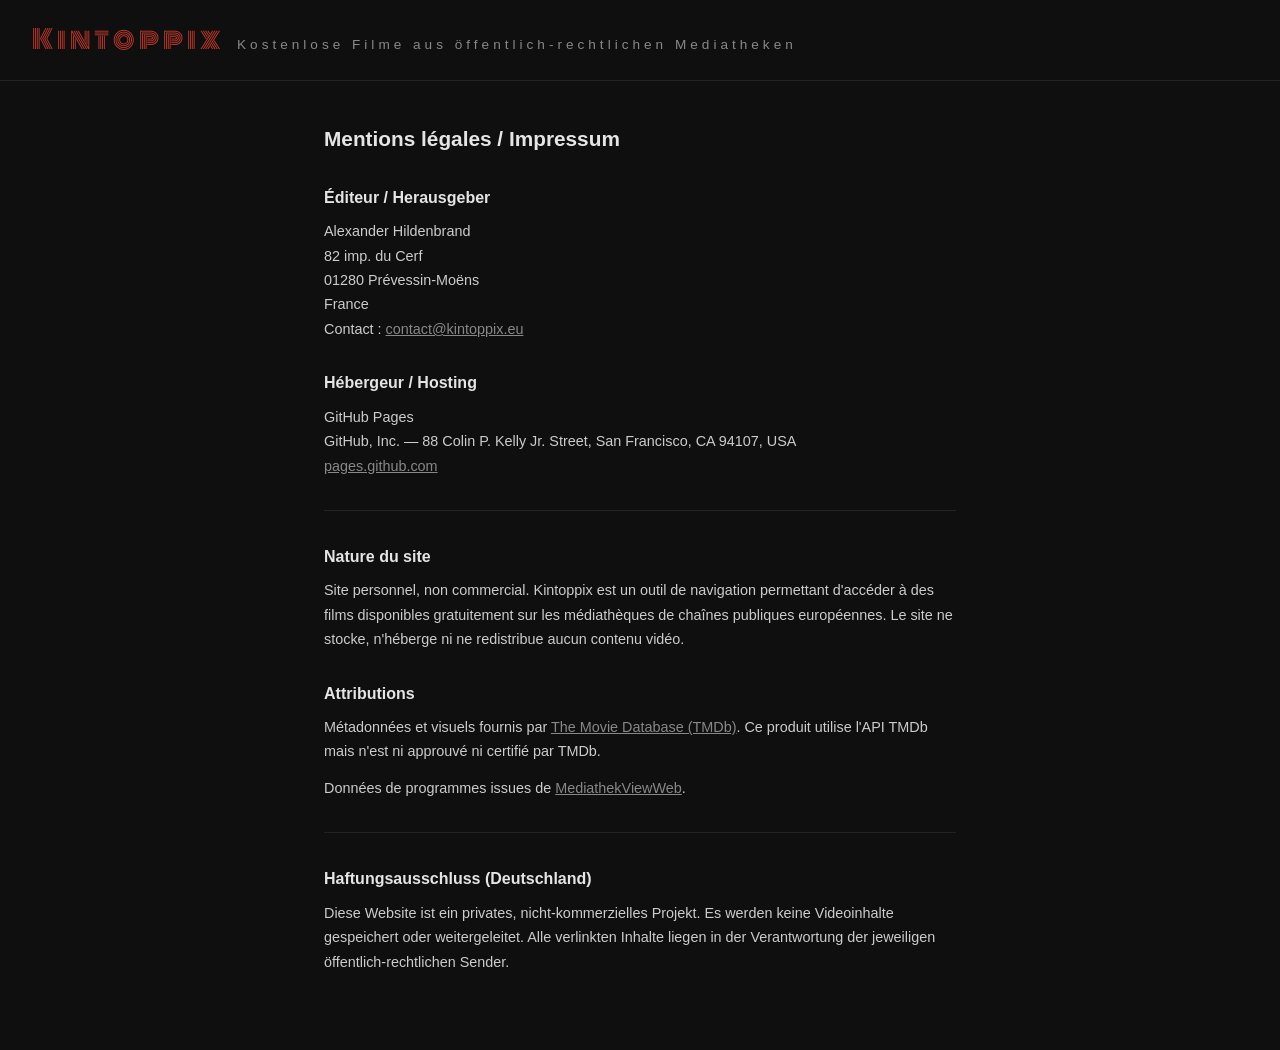
==== info.html @ dfc4801e "Mobile responsive layout and detail modal sheet - 3-column grid on mobile, tighter gaps and card tex" ====
<!DOCTYPE html>
<html lang="fr">
<head>
  <meta charset="UTF-8">
  <meta name="viewport" content="width=device-width, initial-scale=1.0">
  <meta name="robots" content="noindex, nofollow">
  <title>Mentions légales / Impressum — Kintoppix</title>
  <link href="https://fonts.googleapis.com/css2?family=Monoton&display=swap" rel="stylesheet">
  <style>
    *, *::before, *::after { box-sizing: border-box; margin: 0; padding: 0; }
    body { background: #0f0f0f; color: #ccc; font-family: 'Helvetica Neue', Arial, sans-serif; font-size: 0.9rem; line-height: 1.7; }
    header {
      background: #0f0f0f;
      padding: 18px 32px;
      border-bottom: 1px solid #222;
      display: flex;
      align-items: center;
    }
    header h1 {
      font-family: 'Monoton', cursive;
      font-size: 1.6rem;
      font-weight: 400;
      letter-spacing: 4px;
      color: #c0392b;
      text-decoration: none;
    }
    header a { text-decoration: none; }
    header span { font-family: 'Helvetica Neue', Arial, sans-serif; font-size: 0.85rem; font-weight: 400; color: #888; margin-left: 12px; }
    main { max-width: 680px; margin: 0 auto; padding: 40px 24px 64px; }
    h2 { color: #e5e5e5; font-size: 1rem; margin: 28px 0 8px; }
    p { margin-bottom: 12px; }
    a { color: #888; }
    a:hover { color: #ccc; }
    hr { border: none; border-top: 1px solid #222; margin: 32px 0; }
  </style>
</head>
<body>
  <header>
    <a href="/"><h1>Kintoppix<span id="subtitle">Free Movies from Public Broadcasters</span></h1></a>
  </header>
  <main>
  <h2 style="font-size:1.3rem; color:#e5e5e5; margin: 0 0 24px;">Mentions légales / Impressum</h2>

  <h2>Éditeur / Herausgeber</h2>
  <p>
    Alexander Hildenbrand<br>
    82 imp. du Cerf<br>
    01280 Prévessin-Moëns<br>
    France<br>
    Contact : <a href="mailto:contact@kintoppix.eu">contact@kintoppix.eu</a>
  </p>

  <h2>Hébergeur / Hosting</h2>
  <p>
    GitHub Pages<br>
    GitHub, Inc. — 88 Colin P. Kelly Jr. Street, San Francisco, CA 94107, USA<br>
    <a href="https://pages.github.com" target="_blank" rel="noopener">pages.github.com</a>
  </p>

  <hr>

  <h2>Nature du site</h2>
  <p>Site personnel, non commercial. Kintoppix est un outil de navigation permettant d'accéder à des films disponibles gratuitement sur les médiathèques de chaînes publiques européennes. Le site ne stocke, n'héberge ni ne redistribue aucun contenu vidéo.</p>

  <h2>Attributions</h2>
  <p>Métadonnées et visuels fournis par <a href="https://www.themoviedb.org" target="_blank" rel="noopener">The Movie Database (TMDb)</a>. Ce produit utilise l'API TMDb mais n'est ni approuvé ni certifié par TMDb.</p>
  <p>Données de programmes issues de <a href="https://mediathekviewweb.de" target="_blank" rel="noopener">MediathekViewWeb</a>.</p>

  <hr>

  <h2>Haftungsausschluss (Deutschland)</h2>
  <p>Diese Website ist ein privates, nicht-kommerzielles Projekt. Es werden keine Videoinhalte gespeichert oder weitergeleitet. Alle verlinkten Inhalte liegen in der Verantwortung der jeweiligen öffentlich-rechtlichen Sender.</p>
  </main>
  <script>
    const subtitles = {
      de: 'Kostenlose Filme aus öffentlich-rechtlichen Mediatheken',
      fr: 'Films gratuits des chaînes publiques européennes',
      en: 'Free Movies from Public Broadcasters'
    };
    const lang = localStorage.getItem('kintoppix-lang') || 'de';
    document.getElementById('subtitle').textContent = subtitles[lang] || subtitles.de;
  </script>
</body>
</html>
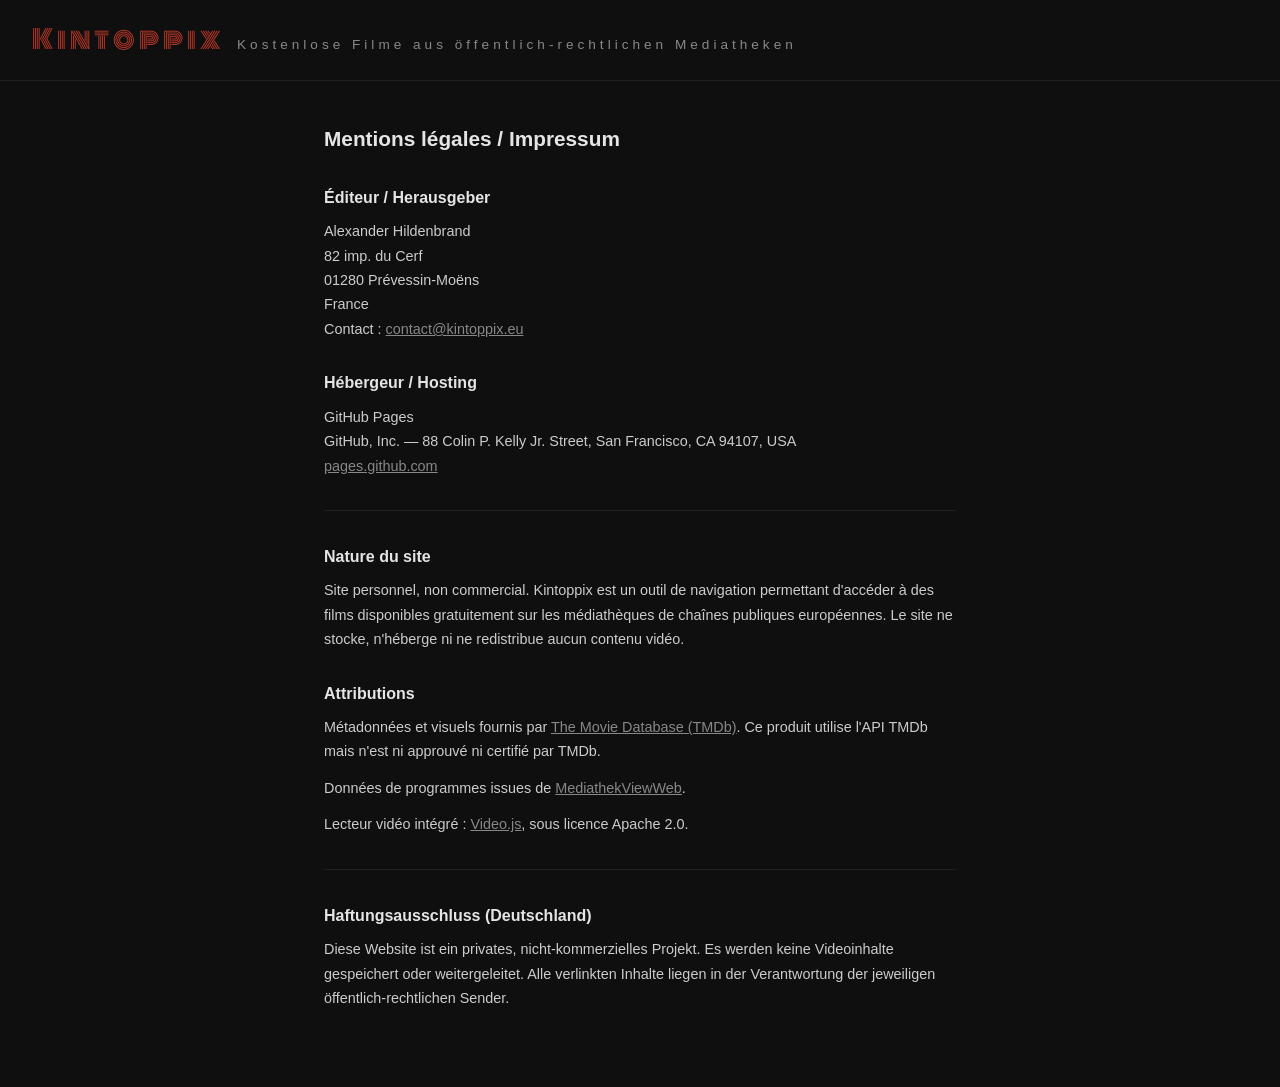
==== commit eb7d0125: "Fix relative links for subdirectory hosting, add Umami tracking and Video.js attribution to info.htm" ====
--- a/info.html
+++ b/info.html
@@ -2,6 +2,7 @@
 <html lang="fr">
 <head>
   <meta charset="UTF-8">
+  <script defer src="https://cloud.umami.is/script.js" data-website-id="f96685e1-3f63-495e-846b-1186d083b81b"></script>
   <meta name="viewport" content="width=device-width, initial-scale=1.0">
   <meta name="robots" content="noindex, nofollow">
   <title>Mentions légales / Impressum — Kintoppix</title>
@@ -36,7 +37,7 @@
 </head>
 <body>
   <header>
-    <a href="/"><h1>Kintoppix<span id="subtitle">Free Movies from Public Broadcasters</span></h1></a>
+    <a href="./"><h1>Kintoppix<span id="subtitle">Free Movies from Public Broadcasters</span></h1></a>
   </header>
   <main>
   <h2 style="font-size:1.3rem; color:#e5e5e5; margin: 0 0 24px;">Mentions légales / Impressum</h2>
@@ -65,6 +66,7 @@
   <h2>Attributions</h2>
   <p>Métadonnées et visuels fournis par <a href="https://www.themoviedb.org" target="_blank" rel="noopener">The Movie Database (TMDb)</a>. Ce produit utilise l'API TMDb mais n'est ni approuvé ni certifié par TMDb.</p>
   <p>Données de programmes issues de <a href="https://mediathekviewweb.de" target="_blank" rel="noopener">MediathekViewWeb</a>.</p>
+  <p>Lecteur vidéo intégré : <a href="https://videojs.com" target="_blank" rel="noopener">Video.js</a>, sous licence Apache 2.0.</p>
 
   <hr>
 
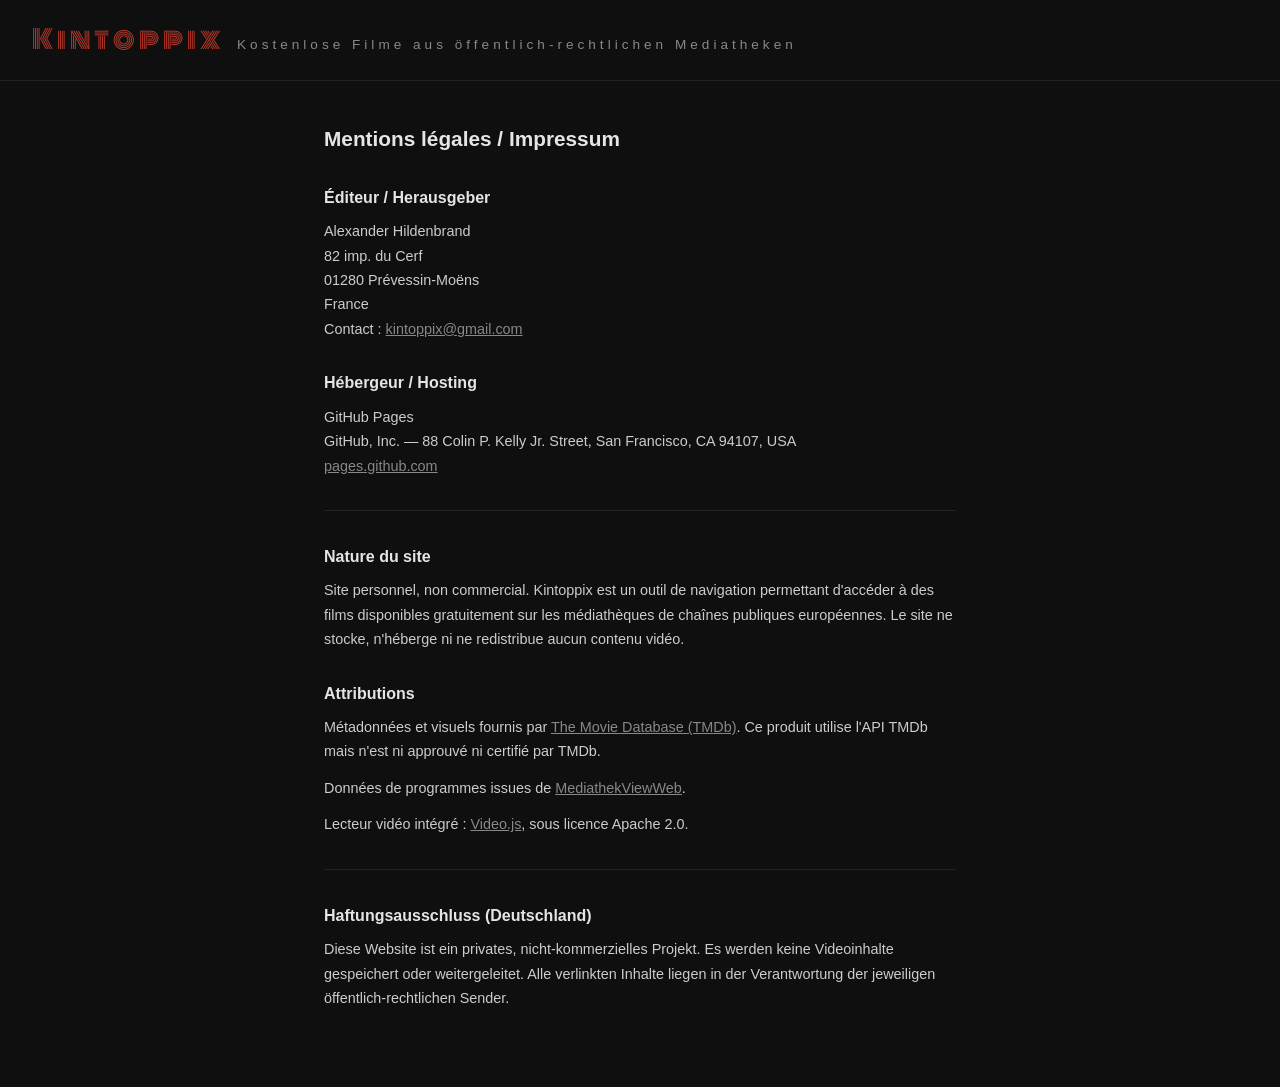
==== commit 86bef07c: "Update contact email in info.html Co-Authored-By: Claude Sonnet 4.6 <noreply@anthropic.com>" ====
--- a/info.html
+++ b/info.html
@@ -48,7 +48,7 @@
     82 imp. du Cerf<br>
     01280 Prévessin-Moëns<br>
     France<br>
-    Contact : <a href="mailto:contact@kintoppix.eu">contact@kintoppix.eu</a>
+    Contact : <a href="mailto:kintoppix@gmail.com">kintoppix@gmail.com</a>
   </p>
 
   <h2>Hébergeur / Hosting</h2>
